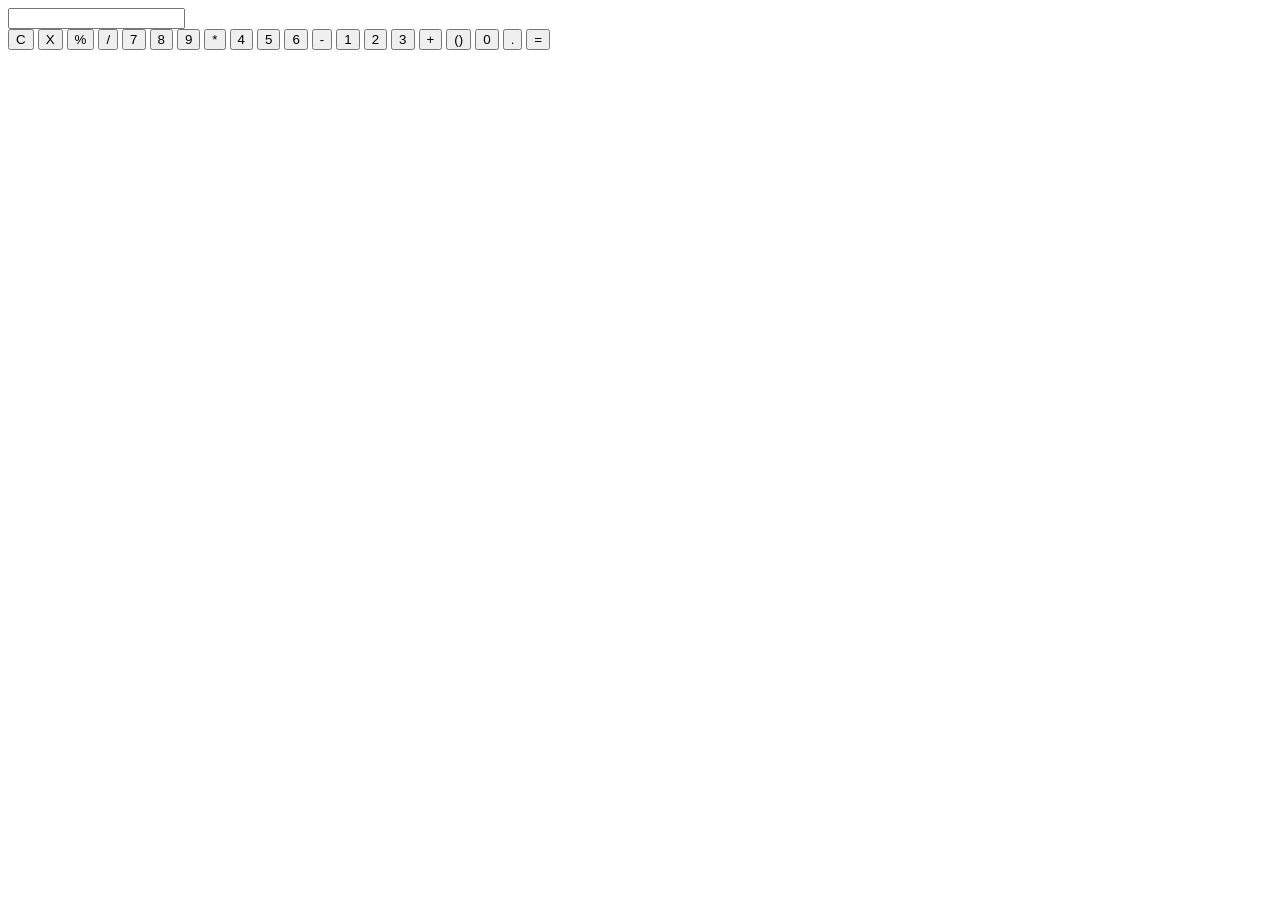
==== 01-Calculator/index.html @ 871ee0be "Add initial HTML structure for calculator" ====
<!DOCTYPE html>
<html lang="en">
<head>
    <meta charset="UTF-8">
    <meta name="viewport" content="width=device-width, initial-scale=1.0">
    <title>Calulator</title>
    <link rel="stylesheet" href="style.css">
</head>
<body>
    
    
    <div id="calculator">
        <input id="display" readonly>
        <div id="keys">
            
            <button onclick="clearDisplay()">C</button>
            <button onclick="appendToDisplay('X')">X</button>
            <button onclick="appendToDisplay('%')">%</button>
            <button onclick="appendToDisplay('/')">/</button>
            <button onclick="appendToDisplay('7')">7</button>
            <button onclick="appendToDisplay('8')">8</button>
            <button onclick="appendToDisplay('9')">9</button>
            <button onclick="appendToDisplay('*')">*</button>
            <button onclick="appendToDisplay('4')">4</button>
            <button onclick="appendToDisplay('5')">5</button>
            <button onclick="appendToDisplay('6')">6</button>
            <button onclick="appendToDisplay('-')">-</button>
            <button onclick="appendToDisplay('1')">1</button>
            <button onclick="appendToDisplay('2')">2</button>
            <button onclick="appendToDisplay('3')">3</button>
            <button onclick="appendToDisplay('+')">+</button>
            <button onclick="appendToDisplay('()')">()</button>
            <button onclick="appendToDisplay('0')">0</button>
            <button onclick="appendToDisplay('.')">.</button>
            <button onclick="calculate()">=</button>
        </div>
    </div>
    

   

    <script src="index.js"></script>
</body>
</html>
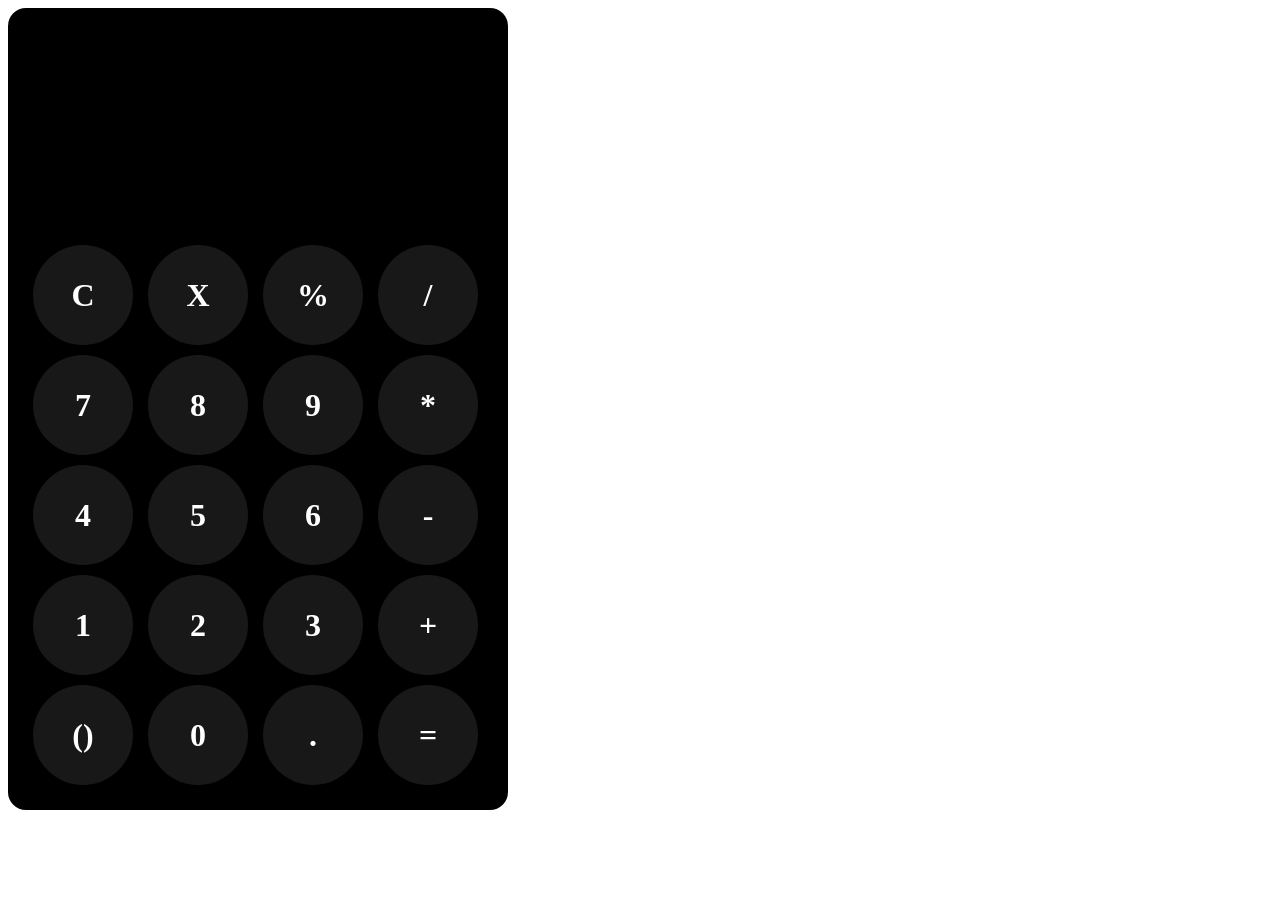
==== commit 5f0bbd24: "Clean up whitespace in index.html Removed unnecessary whitespace from the HTML structure." ====
--- a/01-Calculator/index.html
+++ b/01-Calculator/index.html
@@ -8,11 +8,10 @@
 </head>
 <body>
     
-    
     <div id="calculator">
         <input id="display" readonly>
+        
         <div id="keys">
-            
             <button onclick="clearDisplay()">C</button>
             <button onclick="appendToDisplay('X')">X</button>
             <button onclick="appendToDisplay('%')">%</button>
@@ -36,9 +35,6 @@
         </div>
     </div>
     
-
-   
-
     <script src="index.js"></script>
 </body>
 </html>
--- a/01-Calculator/style.css
+++ b/01-Calculator/style.css
@@ -0,0 +1,41 @@
+body {
+    
+}
+
+#calculator {
+    font-family: cursive;
+    background-color: black;
+    border-radius: 18px;
+    max-width: 500px;
+    overflow: hidden;
+}
+
+#display {
+    width: 100%;
+    padding: 20px;
+    font-size: 5rem;
+    text-align: right;
+    border: none;
+    background-color: black;
+    margin-top: 80px;
+}
+
+#keys {
+    display: grid;
+    grid-template-columns: repeat(4, 1fr);
+    gap: 10px;
+    padding: 25px;
+}
+
+button {
+    width: 100px;
+    height: 100px;
+    border-radius: 50px;
+    border: none;
+    background-color: #181818;
+    color: white;
+    font-size: 2em;
+    font-family: cursive;
+    font-weight: bold;
+    cursor: pointer;
+}
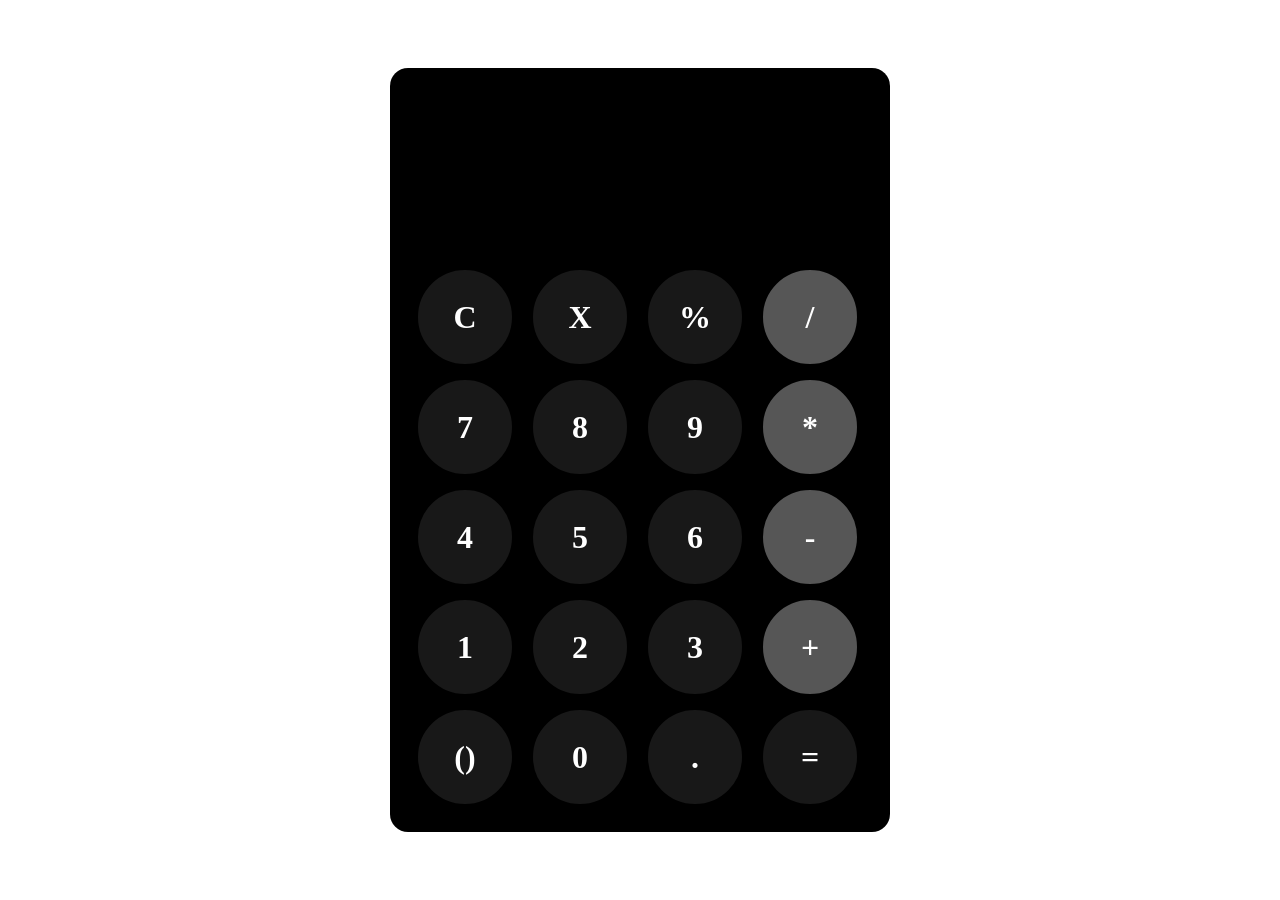
==== commit 435126be: "Clean up index.html by removing blank lines Removed unnecessary blank lines in the HTML structure." ====
--- a/01-Calculator/index.html
+++ b/01-Calculator/index.html
@@ -10,28 +10,28 @@
     
     <div id="calculator">
         <input id="display" readonly>
-        
         <div id="keys">
-            <button onclick="clearDisplay()">C</button>
-            <button onclick="appendToDisplay('X')">X</button>
+            
+            <button onclick="clearDisplay()" class="cut-btn">C</button>
+            <button onclick="appendToDisplay('X')" class="cut-btn">X</button>
             <button onclick="appendToDisplay('%')">%</button>
-            <button onclick="appendToDisplay('/')">/</button>
+            <button onclick="appendToDisplay('/')" class="ope-btn">/</button>
             <button onclick="appendToDisplay('7')">7</button>
             <button onclick="appendToDisplay('8')">8</button>
             <button onclick="appendToDisplay('9')">9</button>
-            <button onclick="appendToDisplay('*')">*</button>
+            <button onclick="appendToDisplay('*')" class="ope-btn">*</button>
             <button onclick="appendToDisplay('4')">4</button>
             <button onclick="appendToDisplay('5')">5</button>
             <button onclick="appendToDisplay('6')">6</button>
-            <button onclick="appendToDisplay('-')">-</button>
+            <button onclick="appendToDisplay('-')" class="ope-btn">-</button>
             <button onclick="appendToDisplay('1')">1</button>
             <button onclick="appendToDisplay('2')">2</button>
             <button onclick="appendToDisplay('3')">3</button>
-            <button onclick="appendToDisplay('+')">+</button>
+            <button onclick="appendToDisplay('+')" class="ope-btn">+</button>
             <button onclick="appendToDisplay('()')">()</button>
             <button onclick="appendToDisplay('0')">0</button>
             <button onclick="appendToDisplay('.')">.</button>
-            <button onclick="calculate()">=</button>
+            <button onclick="calculate()" class="cal-btn">=</button>
         </div>
     </div>
     
--- a/01-Calculator/style.css
+++ b/01-Calculator/style.css
@@ -1,5 +1,9 @@
 body {
-    
+    margin: 0;
+    display: flex;
+    justify-content: center;
+    align-items: center;
+    height: 100vh;
 }
 
 #calculator {
@@ -12,11 +16,12 @@
 
 #display {
     width: 100%;
-    padding: 20px;
+    padding-right: 40px;
     font-size: 5rem;
     text-align: right;
     border: none;
     background-color: black;
+    color: white;
     margin-top: 80px;
 }
 
@@ -31,7 +36,7 @@
     width: 100px;
     height: 100px;
     border-radius: 50px;
-    border: none;
+    border:solid black;
     background-color: #181818;
     color: white;
     font-size: 2em;
@@ -39,3 +44,20 @@
     font-weight: bold;
     cursor: pointer;
 }
+
+button:hover {
+    background-color: #444444;;
+}
+button:active {
+    background-color: #878787;
+}
+
+.ope-btn {
+    background-color: #565656;
+}
+.ope-btn:hover {
+    background-color: #8d8b8b;
+}
+.ope-btn:active {
+    background-color: #b8b6b6;
+}
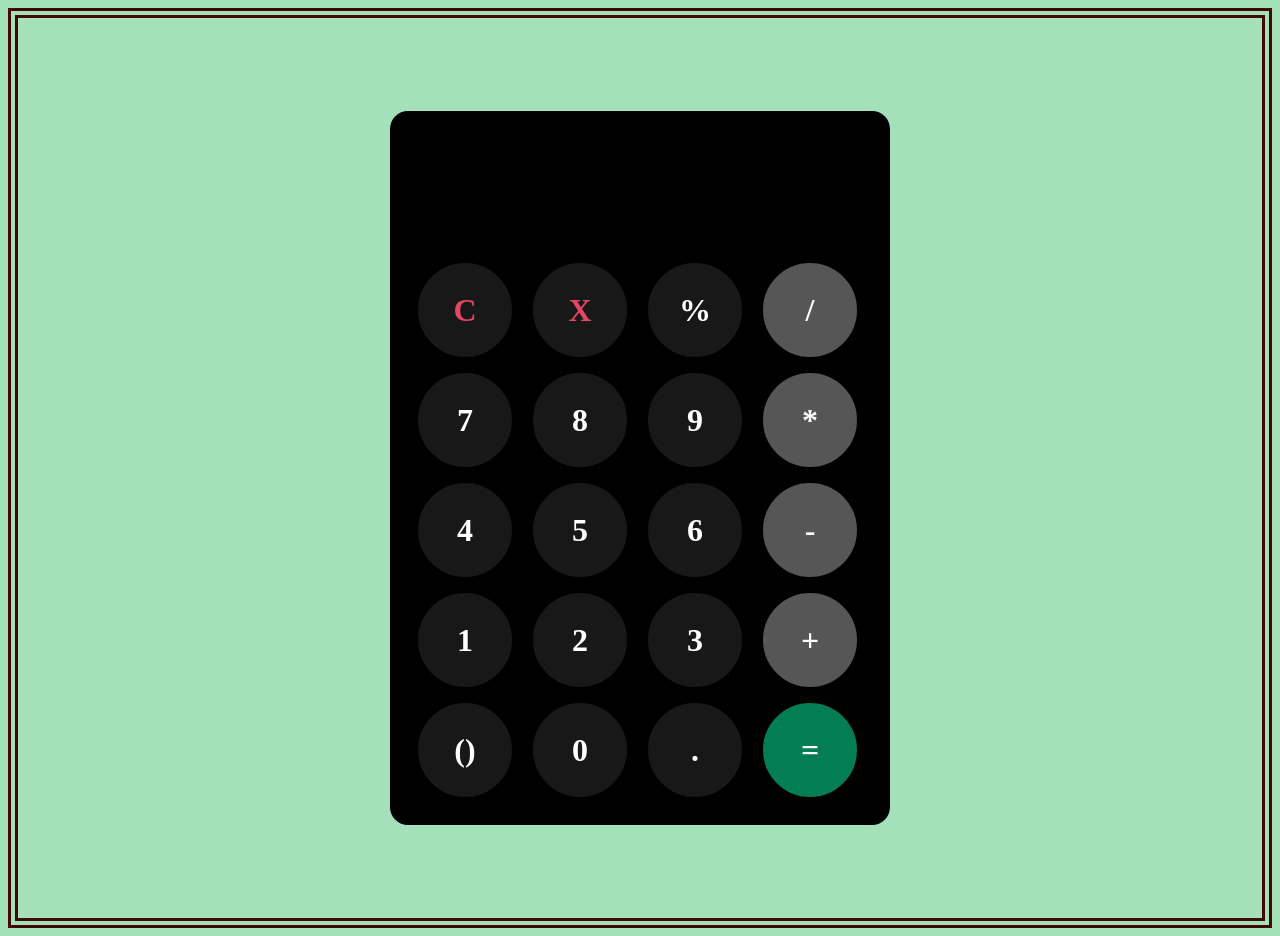
==== commit aef09c30: "Fix typo in HTML title from 'Calulator' to 'Calculator'" ====
--- a/01-Calculator/index.html
+++ b/01-Calculator/index.html
@@ -3,7 +3,7 @@
 <head>
     <meta charset="UTF-8">
     <meta name="viewport" content="width=device-width, initial-scale=1.0">
-    <title>Calulator</title>
+    <title>Calculator</title>
     <link rel="stylesheet" href="style.css">
 </head>
 <body>
--- a/01-Calculator/style.css
+++ b/01-Calculator/style.css
@@ -1,9 +1,10 @@
 body {
-    margin: 0;
     display: flex;
     justify-content: center;
     align-items: center;
     height: 100vh;
+    background-color: #a4e1bb;
+    border:double 10px #400903;
 }
 
 #calculator {
@@ -22,7 +23,7 @@
     border: none;
     background-color: black;
     color: white;
-    margin-top: 80px;
+    margin-top: 30px;
 }
 
 #keys {
@@ -31,6 +32,8 @@
     gap: 10px;
     padding: 25px;
 }
+
+/* All Buttons */
 
 button {
     width: 100px;
@@ -44,13 +47,14 @@
     font-weight: bold;
     cursor: pointer;
 }
-
 button:hover {
     background-color: #444444;;
 }
 button:active {
     background-color: #878787;
 }
+
+/* Operator Buttons */
 
 .ope-btn {
     background-color: #565656;
@@ -61,3 +65,18 @@
 .ope-btn:active {
     background-color: #b8b6b6;
 }
+
+/* Clear Button */
+
+.cut-btn {
+    color:#e44666;
+}
+
+/* Calculate Button */
+
+.cal-btn {
+    background-color:#027d54;
+}
+.cal-btn:hover {
+    background-color:#08cb8a;
+}
